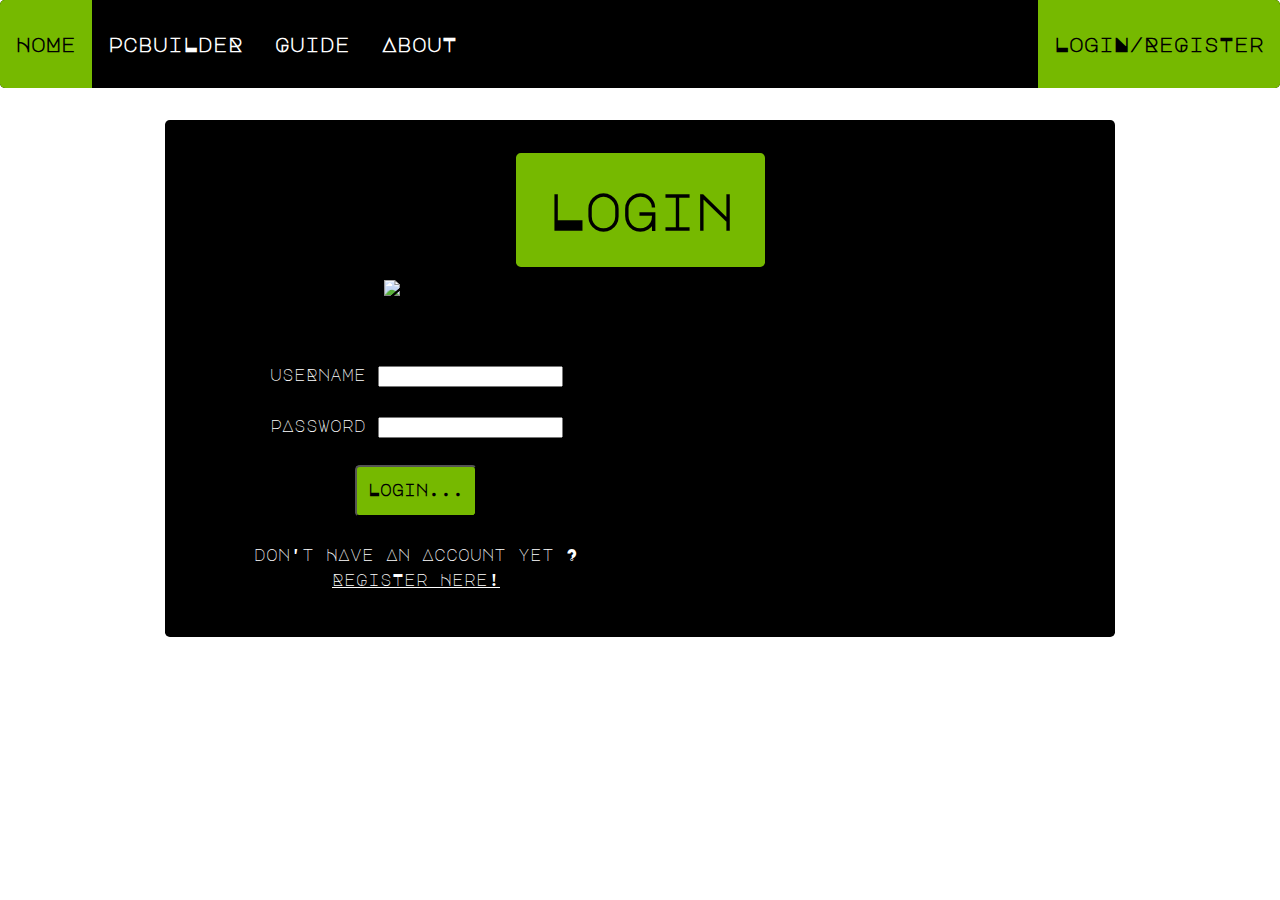
==== login.html @ c3709732 "Add files via upload" ====
<!DOCTYPE html>
<head>
    <title>Home</title>
    <link rel="icon" type="image/jpg" href="imgs/www.png">
    <link rel="preconnect" href="https://fonts.googleapis.com">
    <link rel="preconnect" href="https://fonts.gstatic.com" crossorigin>
    <link href="https://fonts.googleapis.com/css2?family=Major+Mono+Display&display=swap" rel="stylesheet">
    <meta name="google-signin-client_id" content="980206925436-po12jj5gai9htsvpheakbblm989i1po5.apps.googleusercontent.com">

<style>
.topnav {
  overflow: hidden;
  background-color: #000000;
  border-radius: 0.3rem;
}
.topnav a.alignright{
    float: right;
}
.topnav a {
  float: left;
  color: white;
  text-align: center;
  padding: 14px 16px;
  text-decoration: none;
  font-size: 20px;
  font-family: 'Major Mono Display', monospace;
}
.topnav a:hover {
  background-color: #76B900;
  color: black;
}
.topnav a.active {
  background-color: #76B900;
  color: black;
}
.backtext {
  text-align:center; 
  background-color: #76B900; 
  font-family: 'Major Mono Display', monospace; 
  font-size: 50px; 
  border-radius: 0.3rem;
  line-height: 1.6rem;
  padding:2rem
}
.bg { 
  text-align:center;
  float: center;
  background-color: black; 
  font-family: 'Major Mono Display', monospace; 
  border-radius: 0.3rem;
  padding:1.7rem;
  display: block;
  margin-left: auto;
  margin-right: auto;
  width: 70%;
}
.float-parent-element { 
  width: 50%;
  text-align: center;
} 
.float-child-element { 
  display: inline-block;
  padding: 1rem 1rem;
  vertical-align: middle;
} 
.form__input {
  border: 2px solid #e1e5ee;
  border-radius: 0.2rem;
  font-family: inherit;
  font-size: inherit;
  color: white;
  outline: none;
  padding: 1.25rem;
  background: none;
  background-color: #000000;
  border-radius: 0.5rem;
  /* Change border when input focus*/
}
.form__input:hover {
  transition:0.3s;
  border-color: #e70f0f;
}
.form__input:focus {
  transition:0.3s;
  border-color: #ff2018;
}
.form__label {
  position: absolute;
  font-family: 'Press Start 2P', cursive;
  font-size:0.6rem;
  padding: 0 0.5rem;
  color: white;
  cursor: text;
  border-radius: 0.5rem;
  transition: top 200ms ease-in, left 200ms ease-in, font-size 200ms ease-in;
  background-color: #000000;
}
.form__input:focus ~ .form__label,
.form__input:not(:placeholder-shown).form__input:not(:focus) ~ .form__label {
  
  font-size: 0.8rem;
}

</style>
</head>
<body  style="margin: 0% ; background-image:url('imgs/pcback.jpg')" class="curve">
    <header>
        <nav>
            <div class="topnav">
                <a class="active" href="index.html"><p><b>HoMe</b></p></a>
                <a href="pcbuilder.html"><p><b>pcbuiLdeR</b></p></a>
                <a href="news.html"><p><b>Guide</b></p></a>
                <a href="about.html"><p><b>AbouT</b></p></a>
                <a href="login.html" class="active alignright"><p><b>LogiN/ReGisTer</b></p></a>
            </div>
        </nav>
    </header>

    <div style="text-align:center;line-height: 1.6rem;padding-top:2rem;border-radius: 0.3rem;">
        <div class="bg">
        <br>
        <br>
        <span class="backtext"><b>Login</b></span>
        <br>
        <br>
        <div class="float-parent-element">
        <div class="float-child-element">
        <a><img src="imgs/GIF.gif" alt ="memo" style="width:12rem;height:12rem;"></a>
        </div>
        <div class="float-child-element">
          <div id="my-signin2"></div>
          <div class="g-signin2" data-width="300" data-height="200" data-longtitle="true"></div>
            <script>
              function onSuccess(googleUser) {
                console.log('Logged in as: ' + googleUser.getBasicProfile().getName());
              }
              function onFailure(error) {
                console.log(error);
              }
              function renderButton() {
                gapi.signin2.render('my-signin2', {
                  'scope': 'profile email',
                  'width': 240,
                  'height': 50,
                  'longtitle': true,
                  'theme': 'dark',
                  'onsuccess': onSuccess,
                  'onfailure': onFailure
                });
              }
            </script>

            <script src="https://apis.google.com/js/platform.js?onload=renderButton" async defer></script>
        <form class="contact-form">
            <br>
          <div>
            <div class="input-box">
                <label class="input-label" style="color:white">useRname</label>
                <input type="text" class="input-1" onfocus="setFocus(true)" onblur="setFocus(false)" />
              </div>
              <br>
              <div class="input-box">
                <label class="input-label" style="color:white">pAssword</label>
                <input type="password" class="input-1" onfocus="setFocus(true)" onblur="setFocus(false)" />
              </div>
          <br>
          <div style="text-align: center;">
      
            <button class="button" type="submit" style="vertical-align:middle; font-family: 'Major Mono Display', monospace, cursive;font-size: 1rem; line-height: 1.6rem; text-align:center; background-color: #76B900; border-radius: 0.3rem; padding:0.7rem "><b>Login...</b></button>
          <!--<button type="submit">Submit</button>-->
          <br>
          <br>
          </div>
        </div>
        </form>
        <a style="color:white">don't HAve An Account yet ?<br>
        <a style="color:white" href="register.html">ReGisTer Here!</a>
        </a>
      </div>
      </div>
    </div>
  </div>
</body>
</html>
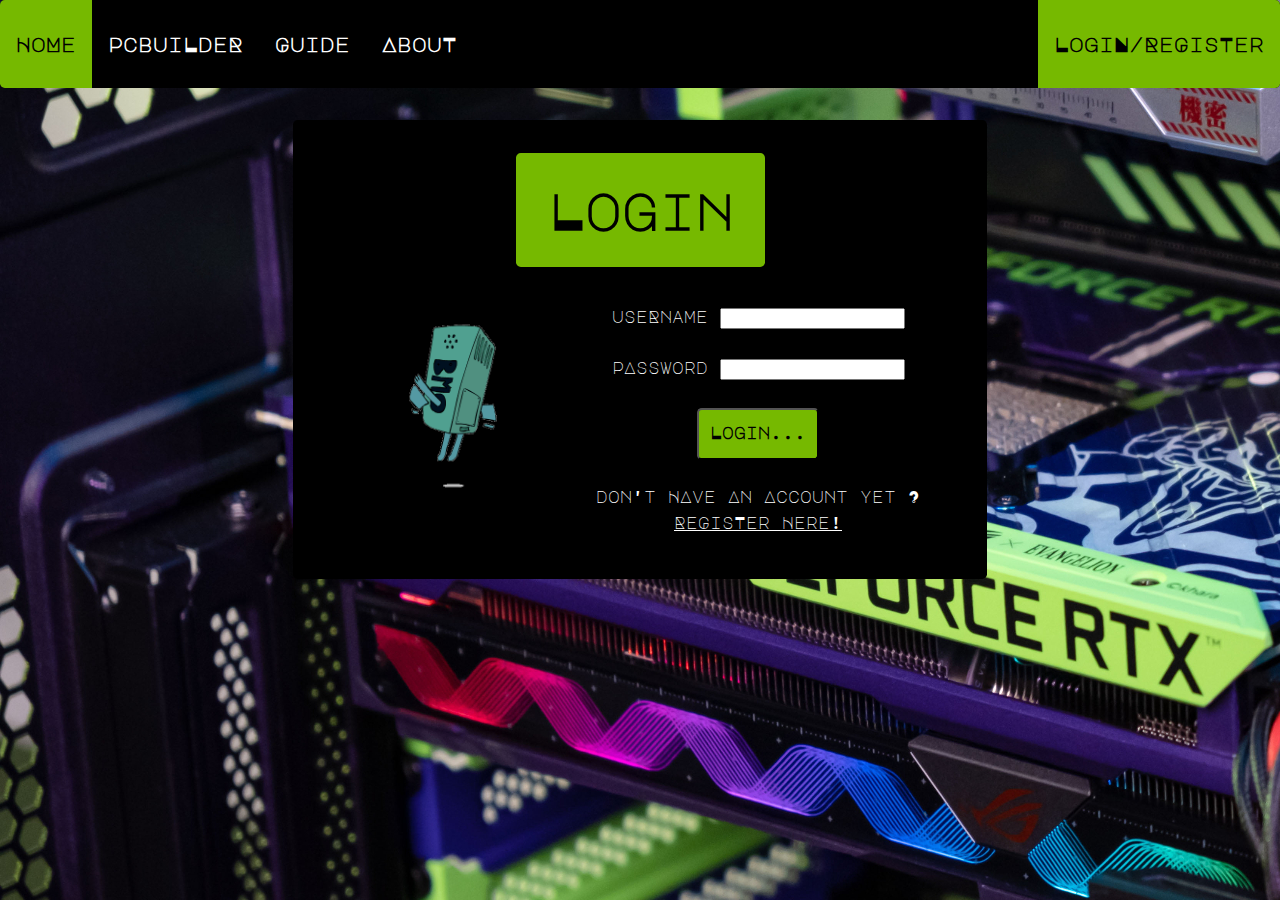
==== commit f5712084: "Add files via upload" ====
--- a/login.html
+++ b/login.html
@@ -52,10 +52,10 @@
   display: block;
   margin-left: auto;
   margin-right: auto;
-  width: 70%;
+  width: 50%;
 }
 .float-parent-element { 
-  width: 50%;
+  /*width: 50%;*/
   text-align: center;
 } 
 .float-child-element { 
@@ -109,7 +109,7 @@
             <div class="topnav">
                 <a class="active" href="index.html"><p><b>HoMe</b></p></a>
                 <a href="pcbuilder.html"><p><b>pcbuiLdeR</b></p></a>
-                <a href="news.html"><p><b>Guide</b></p></a>
+                <a href="guide.html"><p><b>Guide</b></p></a>
                 <a href="about.html"><p><b>AbouT</b></p></a>
                 <a href="login.html" class="active alignright"><p><b>LogiN/ReGisTer</b></p></a>
             </div>
